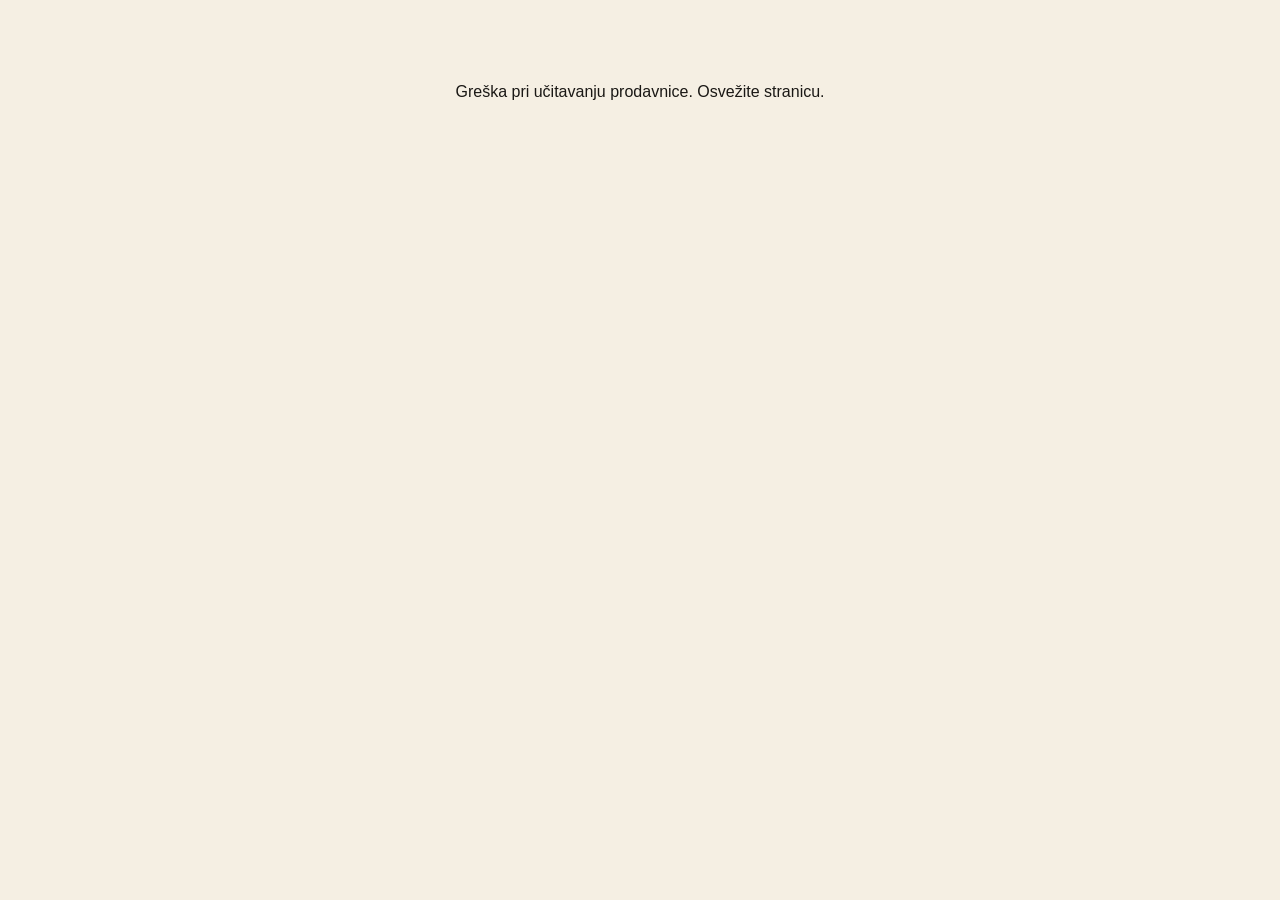
==== frontend/checkout.html @ 873038a2 "Add demo message for test purchase in checkout Added a demo message to inform users about the test p" ====
<!DOCTYPE html>
<html lang="sr">
<head>
<meta charset="UTF-8">
<meta name="viewport" content="width=device-width, initial-scale=1.0">
<title>Plaćanje — AMARA</title>
<link rel="stylesheet" href="stil.css">
<style>
  .checkout-page{ padding: 48px 0 100px; }
  .checkout-page h1{ font-family: 'Italiana', serif; font-size: 34px; margin: 0 0 32px; }
  .checkout-layout{ display: grid; grid-template-columns: 1fr 340px; gap: 48px; align-items: start; }
  .form-row{ margin-bottom: 18px; }
  .form-row label{ display: block; font-size: 13px; margin-bottom: 6px; color: var(--ink-soft); }
  .form-row input, .form-row textarea{
    width: 100%; padding: 12px 14px; border: 1px solid var(--line-strong); border-radius: 4px;
    font-family: 'Work Sans', sans-serif; font-size: 15px; background: var(--white); color: var(--ink);
  }
  .form-row input:focus, .form-row textarea:focus{ outline: 2px solid var(--accent); outline-offset: 1px; }
  .form-two-col{ display: grid; grid-template-columns: 1fr 1fr; gap: 14px; }

  .payment-options{ display: flex; flex-direction: column; gap: 10px; margin-bottom: 26px; }
  .payment-option{
    display: flex; align-items: center; gap: 10px; border: 1px solid var(--line-strong); border-radius: 4px;
    padding: 14px; font-size: 14px; cursor: pointer;
  }
  .payment-option input{ accent-color: var(--accent); }

  .order-summary{
    background: var(--bg-raised); border: 1px solid var(--line); border-radius: 6px; padding: 26px;
    position: sticky; top: 110px;
  }
  .order-summary h3{ font-family: 'Italiana', serif; font-weight: 400; font-size: 20px; margin: 0 0 18px; }
  .order-summary__item{ display: flex; justify-content: space-between; font-size: 13px; color: var(--ink-soft); margin-bottom: 10px; }
  .order-summary__total{ display: flex; justify-content: space-between; font-size: 17px; margin-top: 16px; padding-top: 14px; border-top: 1px solid var(--line-strong); }
  .submit-btn{
    width: 100%; padding: 16px; background: var(--ink); color: var(--bg); border: none; border-radius: 4px;
    font-size: 15px; margin-top: 8px; transition: background .2s ease;
  }
  .submit-btn:hover{ background: var(--accent); }
  .submit-btn:disabled{ background: var(--line-strong); cursor: wait; }
  .form-error{
    color: #6B2737; font-size: 13.5px; line-height: 1.55;
    background: rgba(107,39,55,0.06); border: 1px solid rgba(107,39,55,0.25);
    border-radius: 6px; padding: 14px 16px; margin-bottom: 18px; display: none;
  }

  @media (max-width: 800px){ .checkout-layout{ grid-template-columns: 1fr; } .order-summary{ position: static; } .form-two-col{ grid-template-columns: 1fr; } }
</style>
</head>
<body>

<header class="site-header">
  <div class="container header-inner">
    <a href="index.html" class="logo">AMARA<span class="demo-tag">DEMO</span></a>
    <nav class="header-nav">
      <a href="index.html?pol=zensko">Žensko</a>
      <a href="index.html?pol=musko">Muško</a>
      <a href="index.html">Sve</a>
    </nav>
    <div class="header-actions">
      <a href="korpa.html" class="cart-link">Korpa <span class="cart-count" id="cartCount">0</span></a>
    </div>
  </div>
</header>

<div class="container checkout-page">
  <h1>Plaćanje</h1>
 <p style="background:var(--accent-soft);color:var(--accent);padding:14px 18px;border-radius:6px;font-size:14px;margin-bottom:24px;">
  Ovo je demo prikaz — test verzija kupovine. Proizvod se stvarno ne šalje, pa nije potrebno da unosite tačne podatke o dostavi. Samo upišite email na koji možemo da Vam odgovorimo, da vidite kako sistem radi.
</p>
  <div class="checkout-layout">
    <form id="checkoutForm">
      <div class="form-row">
        <label for="ime">Ime i prezime</label>
        <input type="text" id="ime" required>
      </div>
      <div class="form-two-col">
        <div class="form-row">
          <label for="telefon">Telefon</label>
          <input type="tel" id="telefon" required>
        </div>
        <div class="form-row">
          <label for="email">Email</label>
          <input type="email" id="email" required>
        </div>
      </div>
      <div class="form-row">
        <label for="adresa">Adresa</label>
        <input type="text" id="adresa" required>
      </div>
      <div class="form-two-col">
        <div class="form-row">
          <label for="grad">Grad</label>
          <input type="text" id="grad" required>
        </div>
        <div class="form-row">
          <label for="postanski">Poštanski broj</label>
          <input type="text" id="postanski" required>
        </div>
      </div>
      <div class="form-row">
        <label for="napomena">Napomena (opciono)</label>
        <textarea id="napomena" rows="3"></textarea>
      </div>

      <div class="payment-options">
        <label class="payment-option"><input type="radio" name="placanje" value="POUZECEM" checked> Plaćanje pouzećem</label>
        <label class="payment-option"><input type="radio" name="placanje" value="RACUN"> Plaćanje na račun</label>
      </div>

      <div class="form-row">
        <label style="display:flex;align-items:flex-start;gap:8px;font-size:13px;font-weight:400;">
          <input type="checkbox" id="privacyConsent" required style="margin-top:3px;flex-shrink:0;">
          <span>Slažem se sa Politikom privatnosti — email/podaci se koriste isključivo za obradu ove porudžbine, ni u koje druge svrhe.</span>
        </label>
      </div>

      <p class="form-error" id="formError">Molimo popunite sva obavezna polja.</p>
      <button type="submit" class="submit-btn" id="submitBtn">Pošalji porudžbinu</button>
    </form>

    <div class="order-summary" id="orderSummary"></div>
  </div>
</div>

<footer class="site-footer">
  AMARA<span class="demo-tag">DEMO</span> — demo prodavnica, DANN.web.workshop
</footer>

<script src="podaci.js"></script>
<script src="korpa.js"></script>
<script src="prodavnica-api.js"></script>
<script>
ucitajProizvode(function(){
(function(){
  // OVAJ URL SE POPUNJAVA POSLE DEPLOY-A APPS SCRIPT-A
  const SCRIPT_URL = 'https://script.google.com/macros/s/AKfycbyaTP5RsIOIQ8Lxn03Uxp5THuhU1t00f3htuKijAG0gpVIkMJXel_qhj8R228_Ou8Mt9w/exec';

  const korpa = ucitajKorpu();
  if (korpa.length === 0) {
    window.location.href = 'korpa.html';
  }

  function renderSummary(){
    let ukupno = 0;
    const itemsHtml = korpa.map(function(st){
      const p = nadjiProizvod(st.productId);
      const cena = p.cena * st.kolicina;
      ukupno += cena;
      return '<div class="order-summary__item"><span>' + p.naziv + ' (' + st.boja + ', ' + st.velicina + ') x' + st.kolicina + '</span><span>' + formatCena(cena) + '</span></div>';
    }).join('');
    document.getElementById('orderSummary').innerHTML =
      '<h3>Vaša porudžbina</h3>' + itemsHtml +
      '<div class="order-summary__total"><span>Ukupno</span><span>' + formatCena(ukupno) + '</span></div>';
    return ukupno;
  }
  const ukupnoIznos = renderSummary();

  document.getElementById('checkoutForm').addEventListener('submit', function(e){
    e.preventDefault();
    const submitBtn = document.getElementById('submitBtn');
    const errorEl = document.getElementById('formError');
    const formEl = document.getElementById('checkoutForm');

    if (!formEl.checkValidity()) {
      formEl.reportValidity();
      return;
    }

    const podaci = {
      ime: document.getElementById('ime').value,
      telefon: document.getElementById('telefon').value,
      email: document.getElementById('email').value,
      adresa: document.getElementById('adresa').value,
      grad: document.getElementById('grad').value,
      postanski: document.getElementById('postanski').value,
      napomena: document.getElementById('napomena').value,
      nacinPlacanja: document.querySelector('input[name="placanje"]:checked').value,
      stavke: korpa.map(function(st){
        const p = nadjiProizvod(st.productId);
        return {
          productId: st.productId,
          naziv: p.naziv,
          sifra: 'BTK-' + p.id,
          boja: st.boja,
          velicina: st.velicina,
          kolicina: st.kolicina,
          jedinicnaCena: p.cena,
          ukupno: p.cena * st.kolicina,
        };
      }),
      ukupnoPorudzbina: ukupnoIznos,
    };

    submitBtn.disabled = true;
    submitBtn.textContent = 'Slanje u toku...';
    errorEl.style.display = 'none';

    fetch(SCRIPT_URL, {
      method: 'POST',
      body: JSON.stringify(podaci),
    })
    .then(function(res){ return res.json(); })
    .then(function(data){
      if (data.uspesno) {
        localStorage.removeItem(KORPA_KEY);
        window.location.href = 'uspesno.html?broj=' + encodeURIComponent(data.brojPorudzbine);
      } else {
        errorEl.innerHTML = (data.poruka || 'Došlo je do greške. Pokušajte ponovo.') +
          '<br><br>Proverite Vaš mejl (uklju čujuci Spam/Promotions folder) — ukoliko Vam JE stiglo obaveštenje o porudžbini, porudžbina je prošla i NE morate ponovo da je šaljete. Ukoliko obaveštenje nije stiglo, pokušajte ponovo ili nas kontaktirajte telefonom.';
        errorEl.style.display = 'block';
        submitBtn.disabled = false;
        submitBtn.textContent = 'Pošalji porudžbinu';
      }
    })
    .catch(function(){
      errorEl.innerHTML = 'Došlo je do greške pri prikazu potvrde, ali porudžbina je moguće ipak prošla.' +
        '<br><br><strong>Pre nego što pokušate ponovo — proverite Vaš mejl</strong> (uklju čujuci Spam/Promotions folder). Ako je stigla potvrda porudžbine, NEMOJTE ponovo slati istu porudžbinu. Ako ništa nije stiglo u roku od par minuta, slobodno pokušajte ponovo ili nas kontaktirajte telefonom.';
      errorEl.style.display = 'block';
      submitBtn.disabled = false;
      submitBtn.textContent = 'Pošalji porudžbinu';
    });
  });
})();
});
</script>
</body>
</html>
---- frontend/stil.css ----
/* ===========================================================
   BUTIK — deljeni dizajn sistem
   =========================================================== */

@import url('https://fonts.googleapis.com/css2?family=Italiana&family=Work+Sans:wght@400;500;600;700&display=swap');

:root{
  --bg: #F5EFE3;
  --bg-raised: #FAF6EC;
  --ink: #1A1815;
  --ink-soft: rgba(32,31,28,0.62);
  --line: #DED2BC;
  --line-strong: #C7B79A;
  --accent: #7A1F30;
  --accent-soft: rgba(122,31,48,0.09);
  --white: #FDFCFA;
  --ease: cubic-bezier(.22,.61,.36,1);
}

*{ box-sizing: border-box; }
html{ scroll-behavior: smooth; }
body{
  margin: 0;
  background: var(--bg);
  color: var(--ink);
  font-family: 'Work Sans', sans-serif;
  font-size: 16px;
  line-height: 1.5;
  -webkit-font-smoothing: antialiased;
}
img{ max-width:100%; display:block; }
a{ color: inherit; text-decoration: none; }
button{ font-family: inherit; cursor: pointer; }

.serif{ font-family: 'Italiana', serif; }

.container{ max-width: 1280px; margin: 0 auto; padding: 0 32px; }

/* ---------- HEADER ---------- */
.site-header{
  position: sticky; top: 0; z-index: 200;
  background: var(--bg);
  border-bottom: 1px solid var(--line);
}
.header-inner{
  display: flex; align-items: center; justify-content: space-between;
  padding: 22px 32px;
}
.logo{
  font-family: 'Italiana', serif;
  font-style: italic;
  font-size: 26px;
  letter-spacing: .01em;
}
.header-nav{ display: flex; gap: 28px; align-items: center; }
.header-nav a{ font-size: 14px; color: var(--ink-soft); transition: color .2s ease; }
.header-nav a:hover, .header-nav a.active{ color: var(--ink); }
.header-actions{ display: flex; align-items: center; gap: 18px; }
.cart-link{
  position: relative; font-size: 14px; display: flex; align-items: center; gap: 8px;
  border: 1px solid var(--ink); padding: 9px 16px; border-radius: 30px;
  transition: background .2s ease, color .2s ease;
}
.cart-link:hover{ background: var(--ink); color: var(--bg); }
.cart-count{
  font-size: 12px; font-weight: 600;
}

/* ---------- HERO ---------- */
.hero{
  padding: 64px 0 48px;
  border-bottom: 1px solid var(--line);
}
.hero--photo{
  position: relative; padding: 0; border-bottom: none;
  min-height: 480px; display: flex; align-items: flex-end;
  overflow: hidden;
}
.hero__img{
  position: absolute; inset: 0; width: 100%; height: 100%; object-fit: cover; object-position: center 20%;
}
.hero__overlay{
  position: absolute; inset: 0;
  background: linear-gradient(180deg, rgba(32,31,28,0.05) 0%, rgba(32,31,28,0.75) 100%);
}
.hero__content{
  position: relative; padding: 48px 32px 56px; color: var(--white);
}
.hero--photo h1{ color: var(--white); }
.hero--photo h1 em{ color: #E8C9A8; }
.hero--photo p{ color: rgba(255,255,255,0.85); }
.hero h1{
  font-family: 'Italiana', serif;
  font-weight: 400;
  font-size: clamp(40px, 6vw, 68px);
  line-height: 1.05;
  margin: 0 0 16px;
  max-width: 14ch;
}
.hero h1 em{ font-style: italic; color: var(--accent); }
.hero p{
  color: var(--ink-soft); font-size: 17px; max-width: 46ch; margin: 0;
}

/* ---------- SHOP LAYOUT ---------- */
.shop-layout{
  display: grid;
  grid-template-columns: 240px 1fr;
  gap: 48px;
  padding: 48px 0 100px;
  align-items: start;
}

/* ---------- FILTERS ---------- */
.filters{
  position: sticky; top: 96px;
  border-right: 1px solid var(--line);
  padding-right: 32px;
}
.filter-group{ margin-bottom: 32px; }
.filter-group h3{
  font-size: 13px; font-weight: 600; text-transform: uppercase; letter-spacing: .06em;
  margin: 0 0 14px; color: var(--ink);
}
.filter-option{
  display: flex; align-items: center; gap: 10px;
  font-size: 14px; color: var(--ink-soft); padding: 6px 0; cursor: pointer;
  transition: color .2s ease;
}
.filter-option:hover{ color: var(--ink); }
.filter-option input{ accent-color: var(--accent); width: 15px; height: 15px; }
.filter-option.active-pol{ color: var(--ink); font-weight: 600; }

.color-swatches{ display: flex; gap: 10px; flex-wrap: wrap; }
.color-swatch{
  width: 28px; height: 28px; border-radius: 50%; cursor: pointer;
  border: 2px solid transparent; position: relative;
  transition: border-color .2s ease;
}
.color-swatch[data-color="Crna"]{ background: #201F1C; }
.color-swatch[data-color="Bez"]{ background: #E4D9C4; }
.color-swatch[data-color="Bordo"]{ background: #6B2737; }
.color-swatch.selected{ border-color: var(--ink); }

.price-range{ display: flex; flex-direction: column; gap: 10px; }
.price-range input[type="range"]{ accent-color: var(--accent); width: 100%; }
.price-range-values{ font-size: 13px; color: var(--ink-soft); display: flex; justify-content: space-between; }

.clear-filters{
  font-size: 13px; color: var(--accent); border: none; background: none; padding: 4px 0;
  text-decoration: underline;
}

/* ---------- SORT + COUNT BAR ---------- */
.shop-toolbar{
  display: flex; align-items: center; justify-content: space-between;
  margin-bottom: 28px;
}
.results-count{ font-size: 14px; color: var(--ink-soft); }
.sort-select{
  font-family: 'Work Sans', sans-serif; font-size: 14px;
  border: 1px solid var(--line-strong); background: var(--white);
  padding: 9px 14px; border-radius: 4px; color: var(--ink);
}

/* ---------- PRODUCT GRID ---------- */
.product-grid{
  display: grid;
  grid-template-columns: repeat(3, 1fr);
  gap: 28px 24px;
}
.product-card{
  display: block;
  opacity: 0; transform: translateY(14px);
  transition: opacity .5s var(--ease), transform .5s var(--ease);
}
.product-card.is-visible{ opacity: 1; transform: translateY(0); }

.product-card__img{
  aspect-ratio: 3/4;
  border-radius: 2px;
  margin-bottom: 14px;
  position: relative;
  overflow: hidden;
}
.product-card__img .ph{
  position: absolute; inset: 0;
  display: flex; align-items: center; justify-content: center;
  font-family: 'Italiana', serif; font-style: italic; font-size: 15px;
  color: var(--ink-soft);
  transition: transform .5s var(--ease);
}
.product-card:hover .product-card__img .ph{ transform: scale(1.04); }

.product-card__sold-out{
  position: absolute; top: 12px; left: 12px;
  background: var(--ink); color: var(--bg);
  font-size: 11px; letter-spacing: .04em; padding: 5px 10px; border-radius: 2px;
}

.product-card__name{ font-size: 15px; margin: 0 0 4px; }
.product-card__price{ font-size: 14px; color: var(--ink-soft); }
.product-card__colors{ display: flex; gap: 5px; margin-top: 8px; }
.product-card__colors span{
  width: 13px; height: 13px; border-radius: 50%; display: inline-block; border: 1px solid var(--line-strong);
}

.no-results{
  grid-column: 1 / -1;
  text-align: center; padding: 80px 20px; color: var(--ink-soft);
}
.no-results h3{ font-family:'Italiana',serif; font-size: 24px; color: var(--ink); margin-bottom: 8px; }

/* ---------- MOBILE ---------- */
.filter-toggle-mobile{ display: none; }

@media (max-width: 900px){
  .shop-layout{ grid-template-columns: 1fr; }
  .filters{
    position: fixed; inset: 0; z-index: 500;
    background: var(--bg); padding: 24px 24px 100px;
    overflow-y: auto; border-right: none;
    transform: translateX(-100%); transition: transform .3s var(--ease);
  }
  .filters.open{ transform: translateX(0); }
  .filter-toggle-mobile{
    display: inline-flex; align-items: center; gap: 8px;
    border: 1px solid var(--ink); padding: 9px 16px; border-radius: 30px; font-size: 14px;
    margin-bottom: 20px;
  }
  .filters-close{
    display: block; margin-bottom: 24px; font-size: 14px; border: none; background: none;
  }
  .product-grid{ grid-template-columns: repeat(2, 1fr); }
  .header-nav{ display: none; }
}

@media (max-width: 560px){
  .container{ padding: 0 18px; }
  .header-inner{ padding: 16px 18px; }
  .product-grid{ gap: 20px 14px; }
}

/* ---------- FOOTER ---------- */
.site-footer{
  border-top: 1px solid var(--line);
  padding: 40px 0; text-align: center;
  font-size: 13px; color: var(--ink-soft);
}
.demo-tag{
  font-family: 'Work Sans', sans-serif; font-size: 10.5px; letter-spacing: .08em;
  border: 1px solid currentColor; padding: 2px 8px; border-radius: 10px; margin-left: 8px;
  opacity: .6; text-transform: uppercase; vertical-align: middle;
}
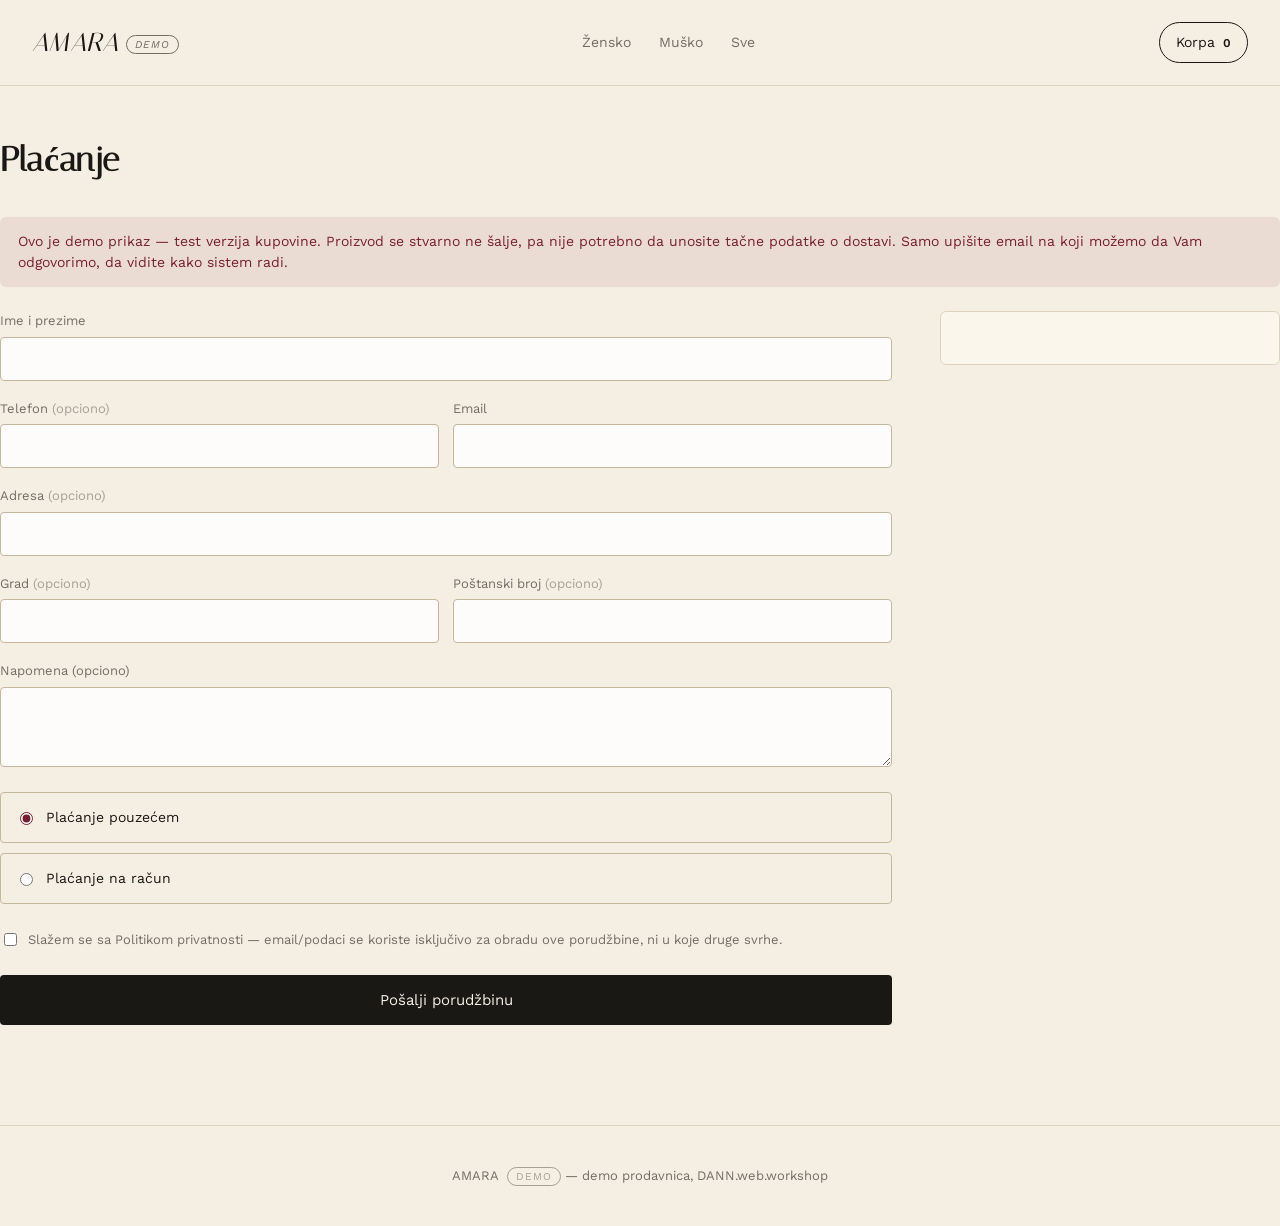
==== commit 61fdfd91: "Add files via upload" ====
--- a/frontend/checkout.html
+++ b/frontend/checkout.html
@@ -65,9 +65,9 @@
 
 <div class="container checkout-page">
   <h1>Plaćanje</h1>
- <p style="background:var(--accent-soft);color:var(--accent);padding:14px 18px;border-radius:6px;font-size:14px;margin-bottom:24px;">
-  Ovo je demo prikaz — test verzija kupovine. Proizvod se stvarno ne šalje, pa nije potrebno da unosite tačne podatke o dostavi. Samo upišite email na koji možemo da Vam odgovorimo, da vidite kako sistem radi.
-</p>
+  <p style="background:var(--accent-soft);color:var(--accent);padding:14px 18px;border-radius:6px;font-size:14px;margin-bottom:24px;">
+    Ovo je demo prikaz — test verzija kupovine. Proizvod se stvarno ne šalje, pa nije potrebno da unosite tačne podatke o dostavi. Samo upišite email na koji možemo da Vam odgovorimo, da vidite kako sistem radi.
+  </p>
   <div class="checkout-layout">
     <form id="checkoutForm">
       <div class="form-row">
@@ -76,8 +76,8 @@
       </div>
       <div class="form-two-col">
         <div class="form-row">
-          <label for="telefon">Telefon</label>
-          <input type="tel" id="telefon" required>
+          <label for="telefon">Telefon <span style="opacity:.6;">(opciono)</span></label>
+          <input type="tel" id="telefon">
         </div>
         <div class="form-row">
           <label for="email">Email</label>
@@ -85,17 +85,17 @@
         </div>
       </div>
       <div class="form-row">
-        <label for="adresa">Adresa</label>
-        <input type="text" id="adresa" required>
+        <label for="adresa">Adresa <span style="opacity:.6;">(opciono)</span></label>
+        <input type="text" id="adresa">
       </div>
       <div class="form-two-col">
         <div class="form-row">
-          <label for="grad">Grad</label>
-          <input type="text" id="grad" required>
-        </div>
-        <div class="form-row">
-          <label for="postanski">Poštanski broj</label>
-          <input type="text" id="postanski" required>
+          <label for="grad">Grad <span style="opacity:.6;">(opciono)</span></label>
+          <input type="text" id="grad">
+        </div>
+        <div class="form-row">
+          <label for="postanski">Poštanski broj <span style="opacity:.6;">(opciono)</span></label>
+          <input type="text" id="postanski">
         </div>
       </div>
       <div class="form-row">
@@ -110,8 +110,8 @@
 
       <div class="form-row">
         <label style="display:flex;align-items:flex-start;gap:8px;font-size:13px;font-weight:400;">
-          <input type="checkbox" id="privacyConsent" required style="margin-top:3px;flex-shrink:0;">
-          <span>Slažem se sa Politikom privatnosti — email/podaci se koriste isključivo za obradu ove porudžbine, ni u koje druge svrhe.</span>
+          <input type="checkbox" id="privacyConsent" required style="margin-top:3px;flex-shrink:0;width:auto;padding:0;border:none;">
+          <span>Slažem se sa <a href="demo-privatnost.html" target="_blank">Politikom privatnosti</a> — email/podaci se koriste isključivo za obradu ove porudžbine, ni u koje druge svrhe.</span>
         </label>
       </div>
 
@@ -196,7 +196,7 @@
     submitBtn.textContent = 'Slanje u toku...';
     errorEl.style.display = 'none';
 
-    fetch(SCRIPT_URL, {
+    fetch(SCRIPT_URL + '?_=' + Date.now(), {
       method: 'POST',
       body: JSON.stringify(podaci),
     })
--- a/frontend/stil.css
+++ b/frontend/stil.css
@@ -81,14 +81,14 @@
 }
 .hero__overlay{
   position: absolute; inset: 0;
-  background: linear-gradient(180deg, rgba(32,31,28,0.05) 0%, rgba(32,31,28,0.75) 100%);
+  background: linear-gradient(180deg, rgba(20,19,17,0.45) 0%, rgba(20,19,17,0.75) 100%);
 }
 .hero__content{
   position: relative; padding: 48px 32px 56px; color: var(--white);
 }
-.hero--photo h1{ color: var(--white); }
-.hero--photo h1 em{ color: #E8C9A8; }
-.hero--photo p{ color: rgba(255,255,255,0.85); }
+.hero--photo h1{ color: var(--white); text-shadow: 0 2px 12px rgba(0,0,0,.35); }
+.hero--photo h1 em{ color: #F0D9B5 !important; text-shadow: 0 2px 10px rgba(0,0,0,.4); }
+.hero--photo p{ color: rgba(255,255,255,0.9) !important; text-shadow: 0 1px 8px rgba(0,0,0,.4); }
 .hero h1{
   font-family: 'Italiana', serif;
   font-weight: 400;
@@ -175,6 +175,29 @@
   transition: opacity .5s var(--ease), transform .5s var(--ease);
 }
 .product-card.is-visible{ opacity: 1; transform: translateY(0); }
+
+.skeleton-card { display: block; }
+.skeleton-photo {
+  aspect-ratio: 3/4;
+  border-radius: 6px;
+  background: linear-gradient(100deg, var(--line) 30%, var(--bg-raised) 50%, var(--line) 70%);
+  background-size: 200% 100%;
+  animation: skeleton-shimmer 1.6s ease-in-out infinite;
+}
+.skeleton-line {
+  height: 12px;
+  border-radius: 4px;
+  margin-top: 10px;
+  background: linear-gradient(100deg, var(--line) 30%, var(--bg-raised) 50%, var(--line) 70%);
+  background-size: 200% 100%;
+  animation: skeleton-shimmer 1.6s ease-in-out infinite;
+}
+.skeleton-line--title { width: 70%; }
+.skeleton-line--price { width: 40%; height: 11px; }
+@keyframes skeleton-shimmer {
+  0% { background-position: 200% 0; }
+  100% { background-position: -200% 0; }
+}
 
 .product-card__img{
   aspect-ratio: 3/4;
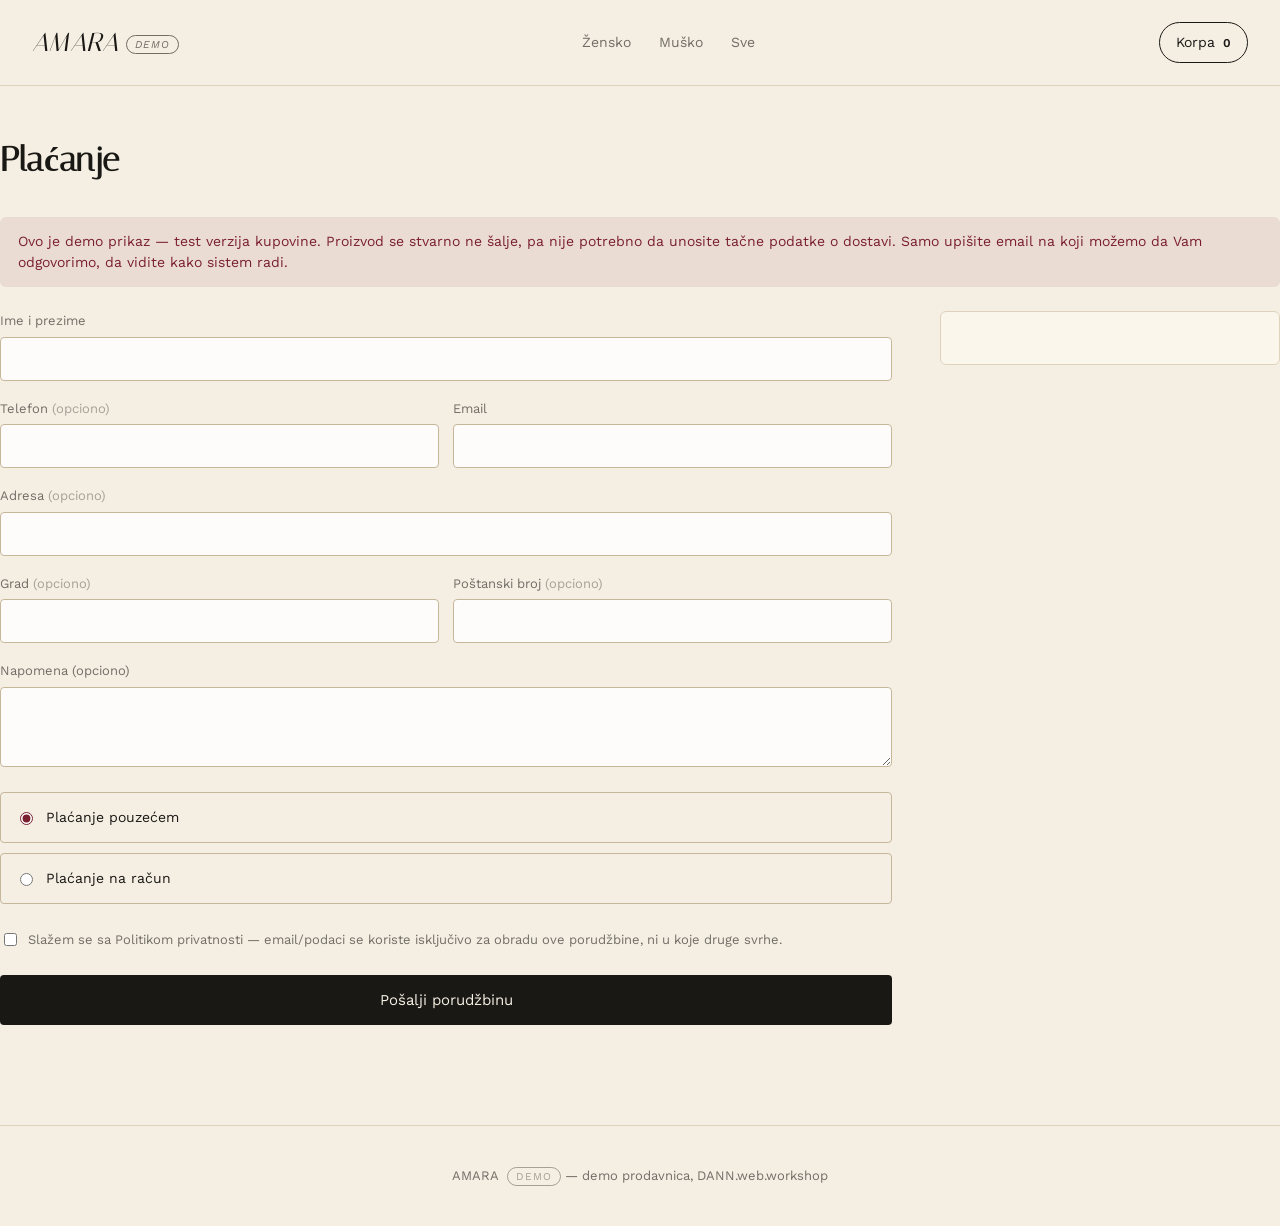
==== commit 42cc1de3: "Add files via upload" ====
--- a/frontend/checkout.html
+++ b/frontend/checkout.html
@@ -53,8 +53,8 @@
   <div class="container header-inner">
     <a href="index.html" class="logo">AMARA<span class="demo-tag">DEMO</span></a>
     <nav class="header-nav">
-      <a href="index.html?pol=zensko">Žensko</a>
-      <a href="index.html?pol=musko">Muško</a>
+      <a href="proizvodi.html?pol=zensko">Žensko</a>
+      <a href="proizvodi.html?pol=musko">Muško</a>
       <a href="index.html">Sve</a>
     </nav>
     <div class="header-actions">
@@ -155,6 +155,21 @@
     return ukupno;
   }
   const ukupnoIznos = renderSummary();
+
+  // srpske poruke za validaciju, umesto podrazumevanih engleskih iz browsera
+  function postaviSrpskuValidaciju(id, porukaPrazno, porukaTip){
+    const el = document.getElementById(id);
+    el.addEventListener('invalid', function(){
+      if (el.validity.valueMissing) el.setCustomValidity(porukaPrazno);
+      else if (el.validity.typeMismatch) el.setCustomValidity(porukaTip || porukaPrazno);
+      else el.setCustomValidity('');
+    });
+    el.addEventListener('input', function(){ el.setCustomValidity(''); });
+    el.addEventListener('change', function(){ el.setCustomValidity(''); });
+  }
+  postaviSrpskuValidaciju('ime', 'Molimo unesite ime i prezime.');
+  postaviSrpskuValidaciju('email', 'Molimo unesite email adresu.', 'Unesite ispravnu email adresu (npr. ime@primer.rs).');
+  postaviSrpskuValidaciju('privacyConsent', 'Molimo prihvatite Politiku privatnosti da biste nastavili.');
 
   document.getElementById('checkoutForm').addEventListener('submit', function(e){
     e.preventDefault();
@@ -207,7 +222,7 @@
         window.location.href = 'uspesno.html?broj=' + encodeURIComponent(data.brojPorudzbine);
       } else {
         errorEl.innerHTML = (data.poruka || 'Došlo je do greške. Pokušajte ponovo.') +
-          '<br><br>Proverite Vaš mejl (uklju čujuci Spam/Promotions folder) — ukoliko Vam JE stiglo obaveštenje o porudžbini, porudžbina je prošla i NE morate ponovo da je šaljete. Ukoliko obaveštenje nije stiglo, pokušajte ponovo ili nas kontaktirajte telefonom.';
+          '<br><br>Proverite Vaš mejl (uključujući Spam/Promotions folder) — ukoliko Vam JE stiglo obaveštenje o porudžbini, porudžbina je prošla i NE morate ponovo da je šaljete. Ukoliko obaveštenje nije stiglo, pokušajte ponovo ili nas kontaktirajte telefonom.';
         errorEl.style.display = 'block';
         submitBtn.disabled = false;
         submitBtn.textContent = 'Pošalji porudžbinu';
@@ -215,7 +230,7 @@
     })
     .catch(function(){
       errorEl.innerHTML = 'Došlo je do greške pri prikazu potvrde, ali porudžbina je moguće ipak prošla.' +
-        '<br><br><strong>Pre nego što pokušate ponovo — proverite Vaš mejl</strong> (uklju čujuci Spam/Promotions folder). Ako je stigla potvrda porudžbine, NEMOJTE ponovo slati istu porudžbinu. Ako ništa nije stiglo u roku od par minuta, slobodno pokušajte ponovo ili nas kontaktirajte telefonom.';
+        '<br><br><strong>Pre nego što pokušate ponovo — proverite Vaš mejl</strong> (uključujući Spam/Promotions folder). Ako je stigla potvrda porudžbine, NEMOJTE ponovo slati istu porudžbinu. Ako ništa nije stiglo u roku od par minuta, slobodno pokušajte ponovo ili nas kontaktirajte telefonom.';
       errorEl.style.display = 'block';
       submitBtn.disabled = false;
       submitBtn.textContent = 'Pošalji porudžbinu';
--- a/frontend/stil.css
+++ b/frontend/stil.css
@@ -18,7 +18,7 @@
 }
 
 *{ box-sizing: border-box; }
-html{ scroll-behavior: smooth; }
+html{ scroll-behavior: smooth; overflow-x: hidden; width: 100%; }
 body{
   margin: 0;
   background: var(--bg);
@@ -27,6 +27,7 @@
   font-size: 16px;
   line-height: 1.5;
   -webkit-font-smoothing: antialiased;
+  overflow-x: hidden;
 }
 img{ max-width:100%; display:block; }
 a{ color: inherit; text-decoration: none; }
@@ -100,6 +101,35 @@
 .hero h1 em{ font-style: italic; color: var(--accent); }
 .hero p{
   color: var(--ink-soft); font-size: 17px; max-width: 46ch; margin: 0;
+}
+
+/* ---------- O NAMA ---------- */
+.onama-section{ padding: 56px 0; border-bottom: 1px solid var(--line); }
+.onama-kicker{ font-size: 13px; text-transform: uppercase; letter-spacing: .08em; color: var(--accent); margin: 0 0 12px; }
+.onama-tekst{ font-family: 'Italiana', serif; font-size: 22px; line-height: 1.5; max-width: 52ch; margin: 0; color: var(--ink); }
+
+/* ---------- ISTAKNUTO (home page) ---------- */
+.istaknuto-section{ padding: 64px 0 80px; }
+.istaknuto-head{ display: flex; align-items: baseline; justify-content: space-between; margin-bottom: 32px; }
+.istaknuto-head h2{ font-family: 'Italiana', serif; font-size: 28px; font-weight: 400; margin: 0; }
+.istaknuto-link{ font-size: 14px; color: var(--accent); text-decoration: underline; }
+.istaknuto-grid{ display: grid; grid-template-columns: repeat(3, 1fr); gap: 24px; margin-bottom: 40px; }
+.istaknuto-card{ display: block; }
+.istaknuto-card__img{ aspect-ratio: 3/4; border-radius: 2px; overflow: hidden; margin-bottom: 14px; }
+.istaknuto-card__img img{ width: 100%; height: 100%; object-fit: cover; transition: transform .5s var(--ease); }
+.istaknuto-card:hover .istaknuto-card__img img{ transform: scale(1.04); }
+.istaknuto-card h3{ font-size: 15px; margin: 0 0 4px; }
+.istaknuto-card p{ font-size: 14px; color: var(--ink-soft); margin: 0; }
+.istaknuto-cta-wrap{ text-align: center; }
+.istaknuto-cta{
+  display: inline-block; border: 1px solid var(--ink); padding: 13px 28px; border-radius: 30px;
+  font-size: 14px; transition: background .2s ease, color .2s ease;
+}
+.istaknuto-cta:hover{ background: var(--ink); color: var(--bg); }
+
+@media (max-width: 700px){
+  .istaknuto-grid{ grid-template-columns: 1fr 1fr; gap: 16px; }
+  .istaknuto-head{ flex-direction: column; align-items: flex-start; gap: 8px; }
 }
 
 /* ---------- SHOP LAYOUT ---------- */
